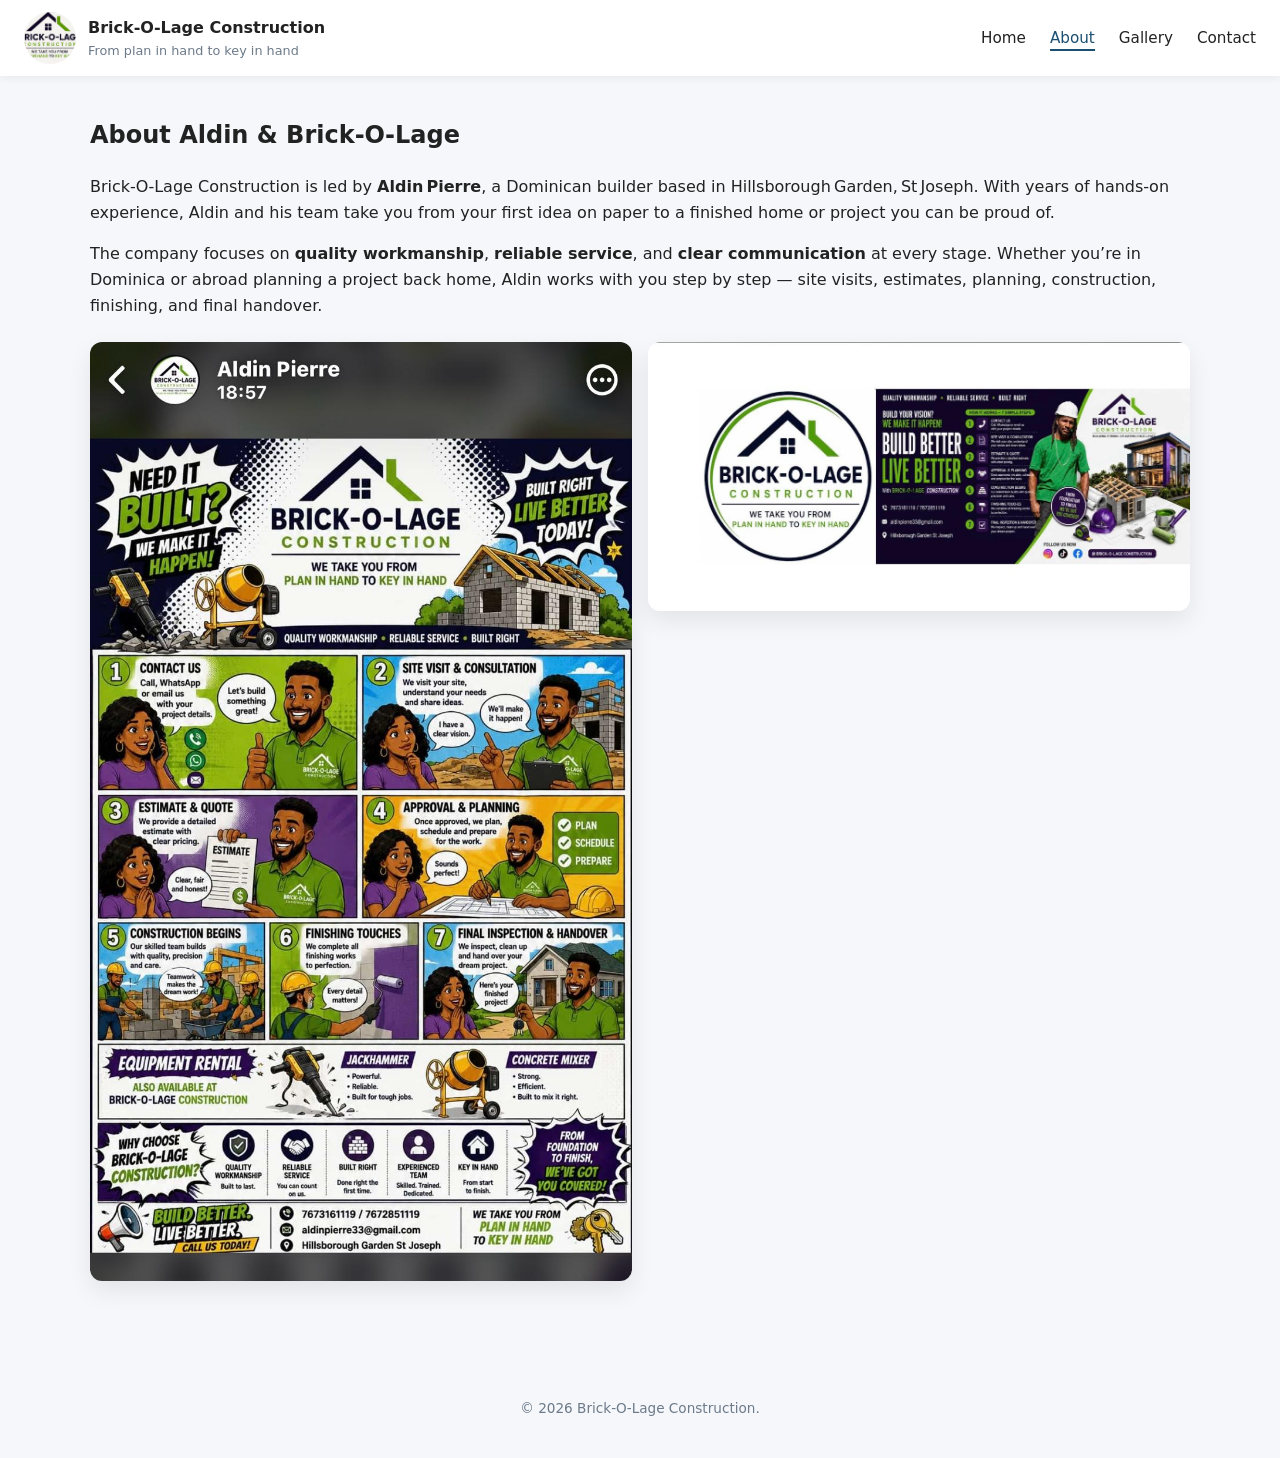
==== about.html @ cadac3e1 "added a site map" ====
<!DOCTYPE html>
<html lang="en">
<head>
  <meta charset="UTF-8" />
  <meta name="viewport" content="width=device-width, initial-scale=1.0" />
  <title>About | Brick‑O‑Lage Construction</title>
  <link rel="stylesheet" href="styles.css" />
</head>
<body>
  <header class="site-header">
    <div class="logo-area">
      <img src="imgs/logo.jpeg" alt="Brick‑O‑Lage Construction logo" class="logo-img">
      <div class="logo-text">
        <span class="brand-name">Brick‑O‑Lage Construction</span>
        <span class="brand-tagline">From plan in hand to key in hand</span>
      </div>
    </div>
    <button class="nav-toggle" aria-label="Open menu" aria-expanded="false">
      <span class="nav-toggle-bar"></span><span class="nav-toggle-bar"></span><span class="nav-toggle-bar"></span>
    </button>
    <nav class="main-nav">
      <ul>
        <li><a href="index.html">Home</a></li>
        <li><a href="about.html" class="active">About</a></li>
        <li><a href="gallery.html">Gallery</a></li>
        <li><a href="contact.html">Contact</a></li>
      </ul>
    </nav>
  </header>

  <main>
    <section class="about">
      <h1>About Aldin & Brick‑O‑Lage</h1>
      <p>
        Brick‑O‑Lage Construction is led by <strong>Aldin Pierre</strong>, a Dominican builder based in Hillsborough Garden, St Joseph.
        With years of hands‑on experience, Aldin and his team take you from your first idea on paper to a finished home or project you can be proud of.
      </p>
      <p>
        The company focuses on <strong>quality workmanship</strong>, <strong>reliable service</strong>, and <strong>clear communication</strong> at every stage.
        Whether you’re in Dominica or abroad planning a project back home, Aldin works with you step by step — site visits, estimates, planning, construction, finishing, and final handover.
      </p>

      <div class="about-gallery">
        <img src="imgs/animated-ad.jpeg" alt="Construction site in progress">
        <img src="imgs/landscape_logo_and_front_page.jpeg" alt="Completed Caribbean home">
      </div>
    </section>
  </main>

  <footer class="site-footer">
    <p>&copy; <span id="year"></span> Brick‑O‑Lage Construction.</p>
  </footer>

  <script src="script.js"></script>
</body>
</html>
---- styles.css ----
:root {
  --color-bg: #f5f7fb;
  --color-surface: #ffffff;
  --color-primary: #1b4f72; /* deep blue */
  --color-accent: #27ae60;  /* green */
  --color-text: #222222;
  --color-muted: #6c7a89;
  --color-border: #dde3ee;

  --radius-sm: 6px;
  --radius-md: 12px;
  --shadow-soft: 0 10px 25px rgba(0, 0, 0, 0.08);
}

*,
*::before,
*::after {
  box-sizing: border-box;
}

html {
  scroll-behavior: smooth;
}

body {
  margin: 0;
  font-family: "Poppins", system-ui, -apple-system, BlinkMacSystemFont, "Segoe UI", sans-serif;
  background-color: var(--color-bg);
  color: var(--color-text);
  line-height: 1.6;
}

/* HEADER & NAV */

.site-header {
  position: sticky;
  top: 0;
  z-index: 1000;
  display: flex;
  align-items: center;
  justify-content: space-between;
  padding: 0.75rem 1.5rem;
  background-color: var(--color-surface);
  box-shadow: 0 2px 8px rgba(0, 0, 0, 0.06);
}

.logo-area {
  display: flex;
  align-items: center;
  gap: 0.75rem;
}

.logo-img {
  width: 52px;
  height: 52px;
  border-radius: 50%;
  object-fit: cover;
}

.logo-text {
  display: flex;
  flex-direction: column;
}

.brand-name {
  font-weight: 600;
  font-size: 1rem;
}

.brand-tagline {
  font-size: 0.8rem;
  color: var(--color-muted);
}

.main-nav ul {
  display: flex;
  align-items: center;
  gap: 1.5rem;
  list-style: none;
  margin: 0;
  padding: 0;
}

.main-nav a {
  text-decoration: none;
  color: var(--color-text);
  font-weight: 500;
  font-size: 0.95rem;
  position: relative;
}

.main-nav a::after {
  content: "";
  position: absolute;
  left: 0;
  bottom: -4px;
  width: 0;
  height: 2px;
  background-color: var(--color-primary);
  transition: width 0.2s ease;
}

.main-nav a:hover::after,
.main-nav a:focus::after,
.main-nav a.active::after {
  width: 100%;
}

.main-nav a.active {
  color: var(--color-primary);
}

/* Hamburger */

.nav-toggle {
  display: none;
  background: none;
  border: none;
  padding: 0.4rem;
  cursor: pointer;
}

.nav-toggle-bar {
  display: block;
  width: 22px;
  height: 2px;
  margin: 4px 0;
  background-color: var(--color-text);
  border-radius: 999px;
}

/* GENERAL SECTIONS */

main {
  padding: 2.5rem 1.5rem;
}

section {
  max-width: 1100px;
  margin: 0 auto 2.5rem;
}

section h1,
section h2 {
  margin-top: 0;
}

.section-tagline {
  color: var(--color-muted);
  margin-bottom: 1.5rem;
}

/* HERO (HOME PAGE) */

.hero {
  display: grid;
  grid-template-columns: minmax(0, 1.2fr) minmax(0, 1fr);
  gap: 2rem;
  align-items: center;
}

.hero-content h1 {
  font-size: clamp(2.2rem, 3vw, 2.8rem);
  margin-bottom: 0.5rem;
}

.hero-content p {
  color: var(--color-muted);
  margin-bottom: 1rem;
}

.hero-cta,
.hero a.btn {
  margin-top: 0.75rem;
}

.hero-image img {
  width: 100%;
  max-width: 420px;
  border-radius: var(--radius-md);
  box-shadow: var(--shadow-soft);
}

/* BUTTONS */

.btn {
  display: inline-flex;
  align-items: center;
  justify-content: center;
  padding: 0.6rem 1.2rem;
  border-radius: 999px;
  font-weight: 500;
  font-size: 0.95rem;
  text-decoration: none;
  border: 1px solid transparent;
  cursor: pointer;
  margin-right: 0.5rem;
}

.btn-primary {
  background-color: var(--color-primary);
  color: #ffffff;
}

.btn-outline {
  background-color: transparent;
  color: var(--color-primary);
  border-color: var(--color-primary);
}

.btn:hover,
.btn:focus {
  filter: brightness(1.05);
}

/* STEPS (HOME) */

.steps {
  background-color: var(--color-surface);
  border-radius: var(--radius-md);
  padding: 1.5rem;
  box-shadow: var(--shadow-soft);
  border: 1px solid var(--color-border);
}

.steps h2 {
  margin-bottom: 1rem;
}

.steps ol {
  margin: 0;
  padding-left: 1.2rem;
}

/* ABOUT PAGE */

.about p {
  margin-bottom: 0.9rem;
}

.about-gallery {
  display: grid;
  grid-template-columns: repeat(auto-fit, minmax(220px, 1fr));
  gap: 1rem;
  margin-top: 1.5rem;
}

.about-gallery img {
  width: 100%;
  border-radius: var(--radius-md);
  box-shadow: var(--shadow-soft);
}

/* GALLERY PAGE */

.gallery-grid {
  display: grid;
  grid-template-columns: repeat(auto-fit, minmax(180px, 1fr));
  gap: 1rem;
}

.gallery-grid img {
  width: 100%;
  height: 180px;
  object-fit: cover;
  border-radius: var(--radius-md);
  cursor: pointer;
  border: 1px solid var(--color-border);
  background-color: var(--color-surface);
  transition: transform 0.2s ease, filter 0.2s ease;
}

.gallery-grid img:hover,
.gallery-grid img:focus {
  transform: scale(1.03);
  filter: brightness(1.05);
}

/* Lightbox (Gallery) */

.lightbox {
  position: fixed;
  inset: 0;
  background-color: rgba(0, 0, 0, 0.7);
  display: none;
  align-items: center;
  justify-content: center;
  padding: 1rem;
}

.lightbox-image {
  max-width: 90vw;
  max-height: 80vh;
  border-radius: var(--radius-md);
  box-shadow: var(--shadow-soft);
  background-color: #000;
}

.lightbox-close {
  position: absolute;
  top: 1rem;
  right: 1rem;
  background: none;
  border: none;
  color: #ffffff;
  font-size: 2rem;
  cursor: pointer;
}

/* CONTACT PAGE */

.contact-grid {
  display: grid;
  grid-template-columns: minmax(0, 1.1fr) minmax(0, 1fr);
  gap: 2rem;
  margin-top: 1.5rem;
}

.contact-list,
.social-list {
  list-style: none;
  padding: 0;
  margin: 0 0 1rem;
}

.contact-list li,
.social-list li {
  margin-bottom: 0.5rem;
}

.contact-list a {
  color: var(--color-primary);
  text-decoration: none;
}

.contact-list a:hover,
.contact-list a:focus {
  text-decoration: underline;
}

.map-placeholder {
  border-radius: var(--radius-md);
  border: 1px dashed var(--color-border);
  padding: 1.5rem;
  text-align: center;
  color: var(--color-muted);
  background-color: var(--color-surface);
}

/* FOOTER */

.site-footer {
  padding: 1.5rem;
  text-align: center;
  font-size: 0.85rem;
  color: var(--color-muted);
}

/* RESPONSIVE NAV & LAYOUT */

@media (max-width: 768px) {
  .main-nav {
    position: absolute;
    top: 100%;
    right: 0;
    left: 0;
    background-color: var(--color-surface);
    box-shadow: 0 4px 12px rgba(0, 0, 0, 0.08);
    transform: translateY(-10px);
    opacity: 0;
    pointer-events: none;
    transition: opacity 0.2s ease, transform 0.2s ease;
  }

  .main-nav ul {
    flex-direction: column;
    padding: 0.75rem 1.5rem 1rem;
  }

  .main-nav a {
    padding: 0.4rem 0;
  }

  .main-nav.is-open {
    opacity: 1;
    pointer-events: auto;
    transform: translateY(0);
  }

  .nav-toggle {
    display: inline-block;
  }

  .hero {
    grid-template-columns: minmax(0, 1fr);
  }

  .contact-grid {
    grid-template-columns: minmax(0, 1fr);
  }
}

@media (max-width: 480px) {
  main {
    padding: 2rem 1rem;
  }

  .hero-content h1 {
    font-size: 1.9rem;
  }
}
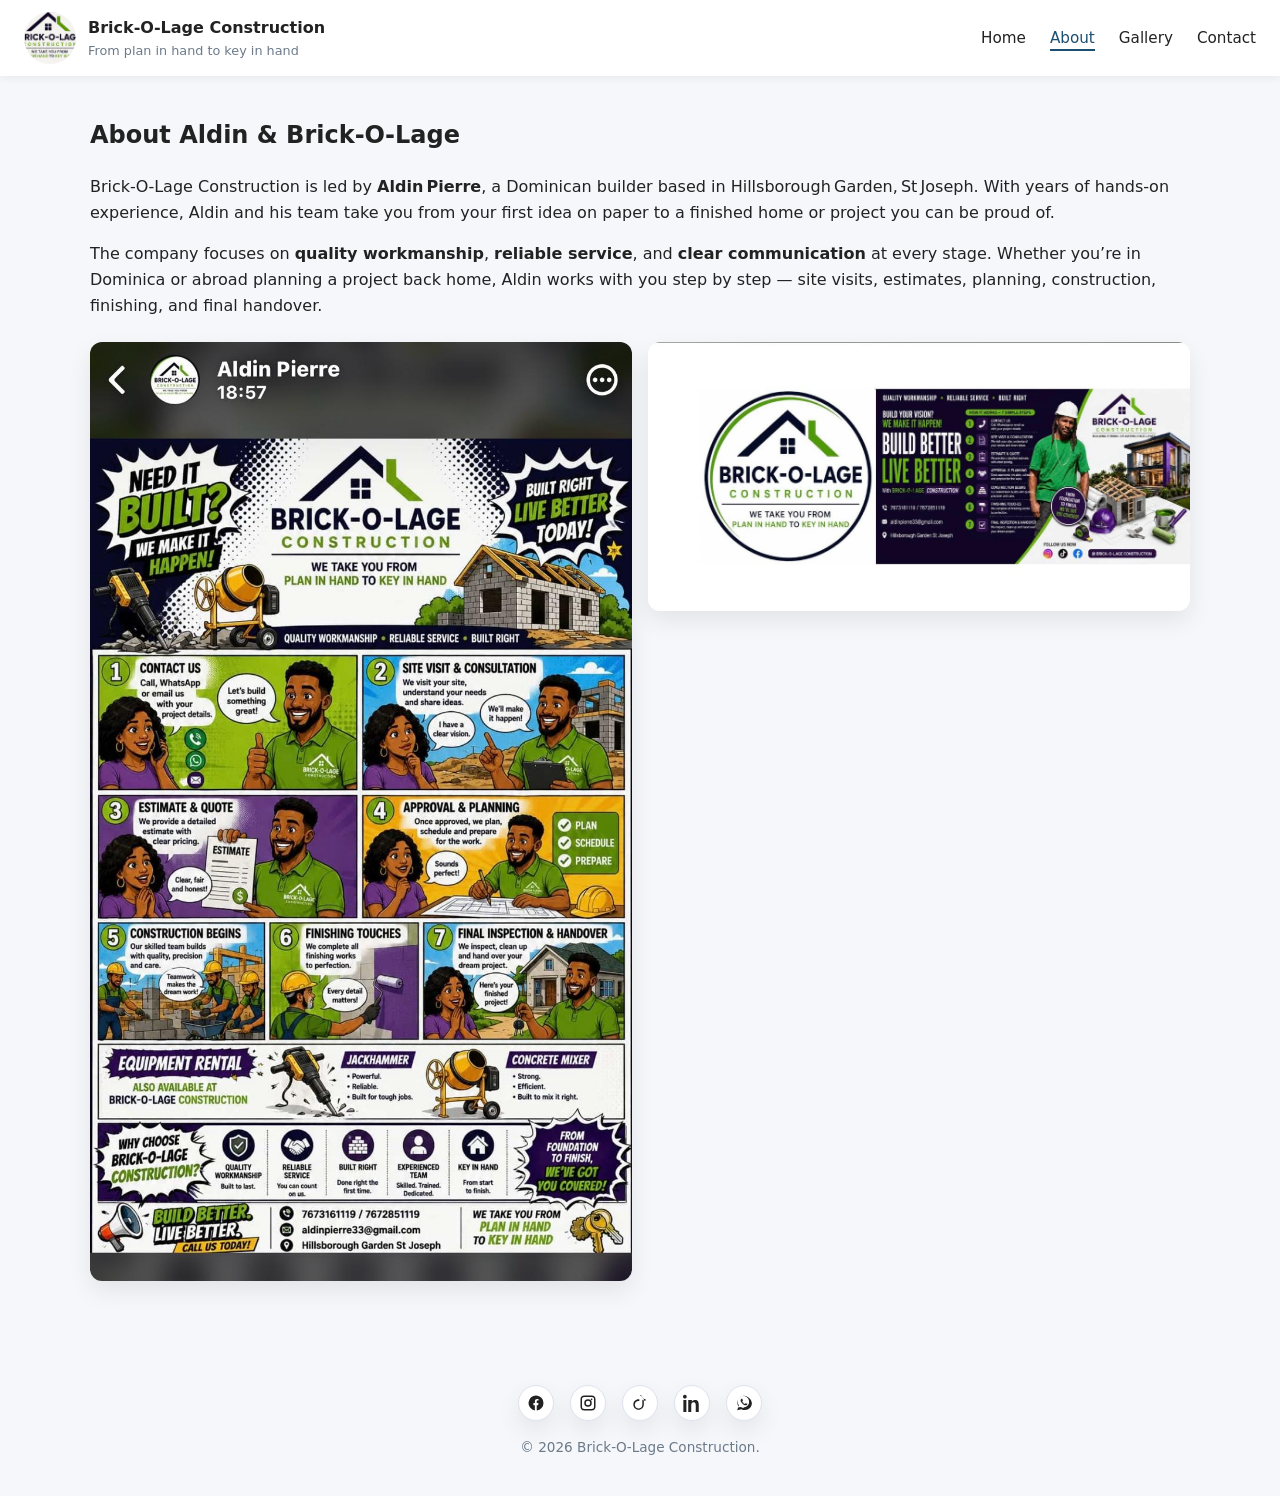
==== commit 3fc49d81: "added socials to the footer of each page, with tool tips" ====
--- a/about.html
+++ b/about.html
@@ -1,56 +1,140 @@
-<!DOCTYPE html>
+<!doctype html>
 <html lang="en">
-<head>
-  <meta charset="UTF-8" />
-  <meta name="viewport" content="width=device-width, initial-scale=1.0" />
-  <title>About | Brick‑O‑Lage Construction</title>
-  <link rel="stylesheet" href="styles.css" />
-</head>
-<body>
-  <header class="site-header">
-    <div class="logo-area">
-      <img src="imgs/logo.jpeg" alt="Brick‑O‑Lage Construction logo" class="logo-img">
-      <div class="logo-text">
-        <span class="brand-name">Brick‑O‑Lage Construction</span>
-        <span class="brand-tagline">From plan in hand to key in hand</span>
+  <head>
+    <meta charset="UTF-8" />
+    <meta name="viewport" content="width=device-width, initial-scale=1.0" />
+    <title>About | Brick‑O‑Lage Construction</title>
+    <link rel="stylesheet" href="styles.css" />
+  </head>
+  <body>
+    <header class="site-header">
+      <div class="logo-area">
+        <img
+          src="imgs/logo.jpeg"
+          alt="Brick‑O‑Lage Construction logo"
+          class="logo-img"
+        />
+        <div class="logo-text">
+          <span class="brand-name">Brick‑O‑Lage Construction</span>
+          <span class="brand-tagline">From plan in hand to key in hand</span>
+        </div>
       </div>
-    </div>
-    <button class="nav-toggle" aria-label="Open menu" aria-expanded="false">
-      <span class="nav-toggle-bar"></span><span class="nav-toggle-bar"></span><span class="nav-toggle-bar"></span>
-    </button>
-    <nav class="main-nav">
-      <ul>
-        <li><a href="index.html">Home</a></li>
-        <li><a href="about.html" class="active">About</a></li>
-        <li><a href="gallery.html">Gallery</a></li>
-        <li><a href="contact.html">Contact</a></li>
-      </ul>
-    </nav>
-  </header>
+      <button class="nav-toggle" aria-label="Open menu" aria-expanded="false">
+        <span class="nav-toggle-bar"></span><span class="nav-toggle-bar"></span
+        ><span class="nav-toggle-bar"></span>
+      </button>
+      <nav class="main-nav">
+        <ul>
+          <li><a href="index.html">Home</a></li>
+          <li><a href="about.html" class="active">About</a></li>
+          <li><a href="gallery.html">Gallery</a></li>
+          <li><a href="contact.html">Contact</a></li>
+        </ul>
+      </nav>
+    </header>
 
-  <main>
-    <section class="about">
-      <h1>About Aldin & Brick‑O‑Lage</h1>
-      <p>
-        Brick‑O‑Lage Construction is led by <strong>Aldin Pierre</strong>, a Dominican builder based in Hillsborough Garden, St Joseph.
-        With years of hands‑on experience, Aldin and his team take you from your first idea on paper to a finished home or project you can be proud of.
-      </p>
-      <p>
-        The company focuses on <strong>quality workmanship</strong>, <strong>reliable service</strong>, and <strong>clear communication</strong> at every stage.
-        Whether you’re in Dominica or abroad planning a project back home, Aldin works with you step by step — site visits, estimates, planning, construction, finishing, and final handover.
-      </p>
+    <main>
+      <section class="about">
+        <h1>About Aldin & Brick‑O‑Lage</h1>
+        <p>
+          Brick‑O‑Lage Construction is led by <strong>Aldin Pierre</strong>, a
+          Dominican builder based in Hillsborough Garden, St Joseph. With years
+          of hands‑on experience, Aldin and his team take you from your first
+          idea on paper to a finished home or project you can be proud of.
+        </p>
+        <p>
+          The company focuses on <strong>quality workmanship</strong>,
+          <strong>reliable service</strong>, and
+          <strong>clear communication</strong> at every stage. Whether you’re in
+          Dominica or abroad planning a project back home, Aldin works with you
+          step by step — site visits, estimates, planning, construction,
+          finishing, and final handover.
+        </p>
 
-      <div class="about-gallery">
-        <img src="imgs/animated-ad.jpeg" alt="Construction site in progress">
-        <img src="imgs/landscape_logo_and_front_page.jpeg" alt="Completed Caribbean home">
+        <div class="about-gallery">
+          <img
+            src="imgs/animated-ad.jpeg"
+            alt="Construction site in progress"
+          />
+          <img
+            src="imgs/landscape_logo_and_front_page.jpeg"
+            alt="Completed Caribbean home"
+          />
+        </div>
+      </section>
+    </main>
+
+    <footer class="site-footer">
+      <div class="footer-social">
+        <a
+          href="https://www.facebook.com/shiva.maghsoudian"
+          target="_blank"
+          aria-label="Facebook"
+          data-tooltip="Facebook"
+        >
+          <svg viewBox="0 0 24 24">
+            <path
+              d="M22 12a10 10 0 1 0-11.5 9.9v-7h-2v-3h2v-2.3c0-2 1.2-3.1 3-3.1.9 0 1.8.1 1.8.1v2h-1c-1 0-1.3.6-1.3 1.2V12h2.3l-.4 3h-1.9v7A10 10 0 0 0 22 12"
+            ></path>
+          </svg>
+        </a>
+
+        <a
+          href="https://www.instagram.com/letstalk_ir"
+          target="_blank"
+          aria-label="Instagram"
+          data-tooltip="Instagram"
+        >
+          <svg viewBox="0 0 24 24">
+            <path
+              d="M7 2C4 2 2 4 2 7v10c0 3 2 5 5 5h10c3 0 5-2 5-5V7c0-3-2-5-5-5H7zm10 2c2 0 3 1 3 3v10c0 2-1 3-3 3H7c-2 0-3-1-3-3V7c0-2 1-3 3-3h10zm-5 3a5 5 0 1 0 0 10 5 5 0 0 0 0-10zm0 2a3 3 0 1 1 0 6 3 3 0 0 1 0-6zm4.8-2.9a1.1 1.1 0 1 0 0 2.2 1.1 1.1 0 0 0 0-2.2z"
+            ></path>
+          </svg>
+        </a>
+
+        <a
+          href="https://www.tiktok.com/@misspurple.1111"
+          target="_blank"
+          aria-label="TikTok"
+          data-tooltip="TikTok"
+        >
+          <svg viewBox="0 0 24 24">
+            <path
+              d="M12 2h2c.1 1.4.8 2.7 2 3.6 1 .8 2.2 1.2 3.5 1.3v2.2c-1.6-.1-3.1-.6-4.4-1.5v6.6c0 2.8-2.3 5-5 5s-5-2.2-5-5 2.3-5 5-5c.3 0 .7 0 1 .1V7.1c-.3 0-.7-.1-1-.1-3.9 0-7 3.1-7 7s3.1 7 7 7 7-3.1 7-7V6.9c-1.3-1-2.3-2.5-2.6-4.1H12z"
+            ></path>
+          </svg>
+        </a>
+
+        <a
+          href="https://www.linkedin.com/in/shiva-maghsoudian-6784a12a2/"
+          target="_blank"
+          aria-label="LinkedIn"
+          data-tooltip="LinkedIn"
+        >
+          <svg viewBox="0 0 24 24">
+            <path
+              d="M4.98 3.5C4.98 4.88 3.86 6 2.5 6S0 4.88 0 3.5 1.12 1 2.5 1s2.48 1.12 2.48 2.5zM.5 8h4V24h-4V8zm7.5 0h3.8v2.2h.1c.5-.9 1.8-2.2 4-2.2 4.3 0 5.1 2.8 5.1 6.4V24h-4v-8.3c0-2-.1-4.6-2.8-4.6-2.8 0-3.2 2.2-3.2 4.4V24h-4V8z"
+            ></path>
+          </svg>
+        </a>
+
+        <a
+          href="https://wa.me/17673161119"
+          target="_blank"
+          aria-label="WhatsApp"
+          data-tooltip="WhatsApp"
+        >
+          <svg viewBox="0 0 32 32">
+            <path
+              d="M16 3C9.4 3 4 8.4 4 15c0 2.5.8 4.9 2.1 6.9L4 29l7.3-2.1c1.9 1 4.1 1.6 6.7 1.6 6.6 0 12-5.4 12-12S22.6 3 16 3zm0 21.8c-2.1 0-4-.6-5.6-1.6l-.4-.2-4.3 1.2 1.2-4.2-.3-.4c-1.2-1.7-1.9-3.7-1.9-5.8 0-5.6 4.6-10.2 10.2-10.2s10.2 4.6 10.2 10.2-4.6 10.2-10.2 10.2zm5.6-7.5c-.3-.1-1.7-.8-2-1-.3-.1-.5-.1-.7.1-.2.3-.8 1-.9 1.1-.2.1-.3.2-.6.1-.3-.1-1.4-.5-2.6-1.6-1-1-1.6-2.2-1.8-2.5-.2-.3 0-.5.1-.6.1-.1.3-.3.4-.4.1-.1.2-.3.3-.4.1-.1.1-.2.2-.3.1-.1.1-.3 0-.5-.1-.1-.7-1.7-.9-2.3-.2-.6-.5-.5-.7-.5h-.6c-.2 0-.5.1-.8.4-.3.3-1.1 1.1-1.1 2.6s1.1 3 1.2 3.2c.1.2 2.2 3.4 5.3 4.7.7.3 1.2.5 1.6.6.7.2 1.3.2 1.8.1.6-.1 1.7-.7 1.9-1.4.2-.7.2-1.3.1-1.4-.1-.1-.3-.2-.6-.3z"
+            />
+          </svg>
+        </a>
       </div>
-    </section>
-  </main>
 
-  <footer class="site-footer">
-    <p>&copy; <span id="year"></span> Brick‑O‑Lage Construction.</p>
-  </footer>
+      <p>&copy; <span id="year"></span> Brick‑O‑Lage Construction.</p>
+    </footer>
 
-  <script src="script.js"></script>
-</body>
+    <script src="script.js"></script>
+  </body>
 </html>
--- a/styles.css
+++ b/styles.css
@@ -2,7 +2,7 @@
   --color-bg: #f5f7fb;
   --color-surface: #ffffff;
   --color-primary: #1b4f72; /* deep blue */
-  --color-accent: #27ae60;  /* green */
+  --color-accent: #27ae60; /* green */
   --color-text: #222222;
   --color-muted: #6c7a89;
   --color-border: #dde3ee;
@@ -24,7 +24,13 @@
 
 body {
   margin: 0;
-  font-family: "Poppins", system-ui, -apple-system, BlinkMacSystemFont, "Segoe UI", sans-serif;
+  font-family:
+    "Poppins",
+    system-ui,
+    -apple-system,
+    BlinkMacSystemFont,
+    "Segoe UI",
+    sans-serif;
   background-color: var(--color-bg);
   color: var(--color-text);
   line-height: 1.6;
@@ -267,7 +273,9 @@
   cursor: pointer;
   border: 1px solid var(--color-border);
   background-color: var(--color-surface);
-  transition: transform 0.2s ease, filter 0.2s ease;
+  transition:
+    transform 0.2s ease,
+    filter 0.2s ease;
 }
 
 .gallery-grid img:hover,
@@ -347,7 +355,128 @@
   background-color: var(--color-surface);
 }
 
+.social-icons {
+  display: flex;
+  gap: 1rem;
+  margin-top: 1rem;
+}
+
+.social-icons a {
+  display: inline-flex;
+  width: 38px;
+  height: 38px;
+  padding: 8px;
+  border-radius: 50%;
+  background-color: var(--color-surface);
+  border: 1px solid var(--color-border);
+  box-shadow: var(--shadow-soft);
+  transition:
+    transform 0.2s ease,
+    background-color 0.2s ease;
+}
+
+.social-icons a:hover,
+.social-icons a:focus {
+  transform: scale(1.1);
+  background-color: var(--color-primary);
+}
+
+.social-icons svg {
+  width: 100%;
+  height: 100%;
+  fill: var(--color-text);
+}
+
+.social-icons a:hover svg {
+  fill: #ffffff;
+}
+
+/* WhatsApp brand color on hover */
+.social-icons a[aria-label="WhatsApp"]:hover {
+  background-color: #25d366; /* WhatsApp green */
+}
+
+.social-icons a[aria-label="WhatsApp"]:hover svg {
+  fill: #ffffff;
+}
+
 /* FOOTER */
+
+.footer-social {
+  display: flex;
+  justify-content: center;
+  gap: 1rem;
+  margin-bottom: 1rem;
+}
+
+.footer-social a {
+  display: inline-flex;
+  width: 36px;
+  height: 36px;
+  padding: 8px;
+  border-radius: 50%;
+  background-color: var(--color-surface);
+  border: 1px solid var(--color-border);
+  box-shadow: var(--shadow-soft);
+  transition:
+    transform 0.2s ease,
+    background-color 0.2s ease;
+}
+
+.footer-social a:hover,
+.footer-social a:focus {
+  transform: scale(1.1);
+  background-color: var(--color-primary);
+}
+
+.footer-social svg {
+  width: 100%;
+  height: 100%;
+  fill: var(--color-text);
+}
+
+.footer-social a:hover svg {
+  fill: #ffffff;
+}
+
+/* WhatsApp brand hover */
+.footer-social a[aria-label="WhatsApp"]:hover {
+  background-color: #25d366;
+}
+
+.footer-social a[aria-label="WhatsApp"]:hover svg {
+  fill: #ffffff;
+}
+
+/* Tooltip support */
+.footer-social a {
+  position: relative;
+}
+
+.footer-social a::after {
+  content: attr(data-tooltip);
+  position: absolute;
+  bottom: -32px;
+  left: 50%;
+  transform: translateX(-50%);
+  background-color: var(--color-text);
+  color: #fff;
+  padding: 4px 8px;
+  font-size: 0.7rem;
+  border-radius: 6px;
+  white-space: nowrap;
+  opacity: 0;
+  pointer-events: none;
+  transition:
+    opacity 0.2s ease,
+    transform 0.2s ease;
+}
+
+.footer-social a:hover::after,
+.footer-social a:focus::after {
+  opacity: 1;
+  transform: translateX(-50%) translateY(4px);
+}
 
 .site-footer {
   padding: 1.5rem;
@@ -369,7 +498,9 @@
     transform: translateY(-10px);
     opacity: 0;
     pointer-events: none;
-    transition: opacity 0.2s ease, transform 0.2s ease;
+    transition:
+      opacity 0.2s ease,
+      transform 0.2s ease;
   }
 
   .main-nav ul {
